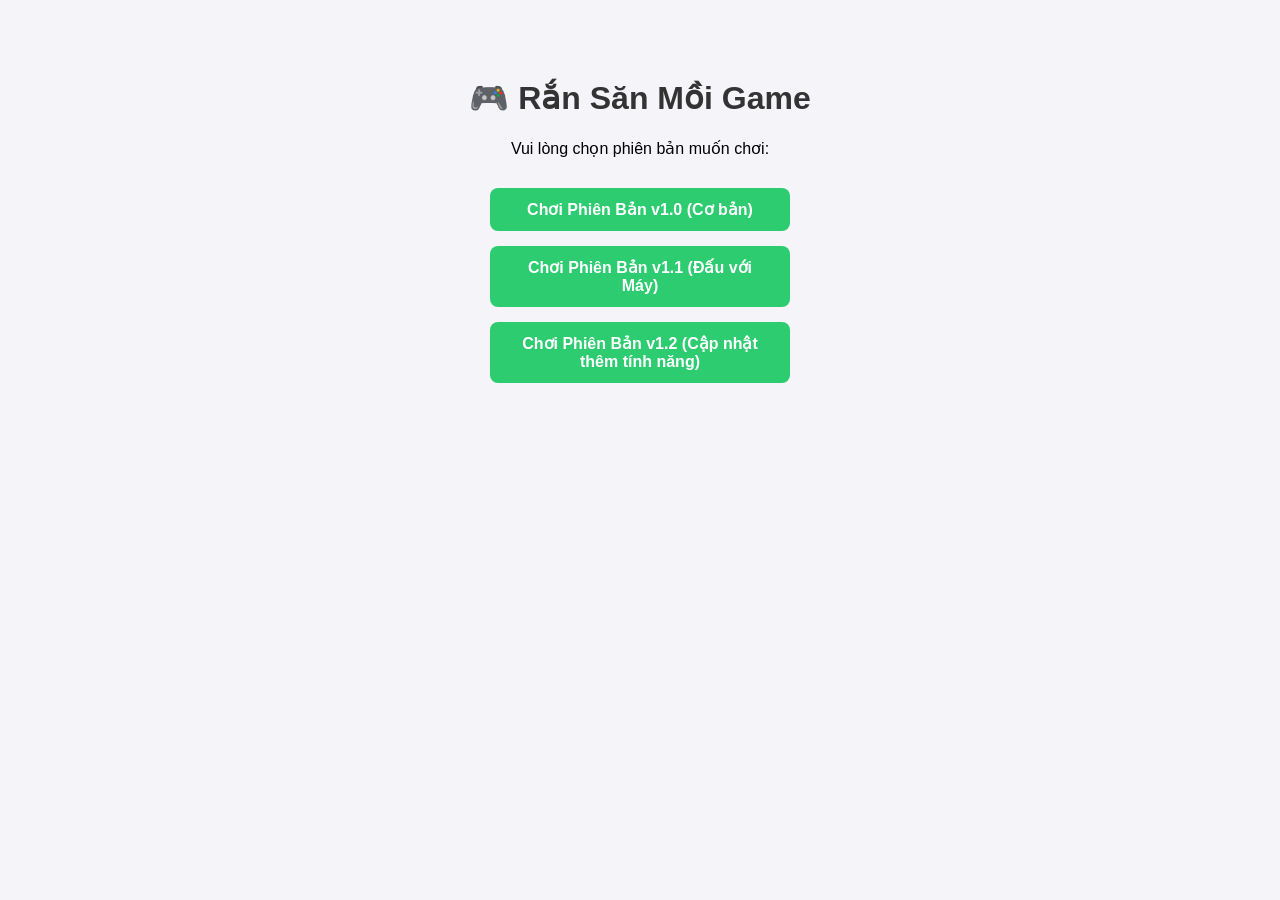
==== index.html @ 2771361f "Rename Index.html to index.html" ====
<!DOCTYPE html>
<html lang="vi">
<head>
  <meta charset="UTF-8">
  <meta name="viewport" content="width=device-width, initial-scale=1.0">
  <title> Rắn Săn Mồi - Chọn phiên bản</title>
  <style>
    body {
      font-family: Arial, sans-serif;
      text-align: center;
      background-color: #f4f4f9;
      padding: 50px 20px;
    }
    h1 { color: #333; }
    .btn-container {
      margin-top: 30px;
      display: flex;
      flex-direction: column;
      gap: 15px;
      max-width: 300px;
      margin-left: auto;
      margin-right: auto;
    }
    a.btn {
      display: block;
      padding: 12px 20px;
      background-color: #2ecc71;
      color: white;
      text-decoration: none;
      font-weight: bold;
      border-radius: 8px;
      transition: 0.2s;
    }
    a.btn:hover { background-color: #27ae60; }
  </style>
</head>
<body>
  <h1>🎮 Rắn Săn Mồi Game</h1>
  <p>Vui lòng chọn phiên bản muốn chơi:</p>

  <div class="btn-container">
    <a href="./v1.0/" class="btn">Chơi Phiên Bản v1.0 (Cơ bản)</a>
    <a href="./v1.1/" class="btn">Chơi Phiên Bản v1.1 (Đấu với Máy)</a>
    <a href="./v1.2/" class="btn">Chơi Phiên Bản v1.2 (Cập nhật thêm tính năng)</a>

    <!-- Sau này có v2.0 chỉ cần bỏ câu lệnh bên dưới ra: -->
    <!-- <a href="./v2.0/" class="btn">Chơi Phiên Bản v2.0 (Mới nhất)</a> -->
  </div>
</body>
</html>
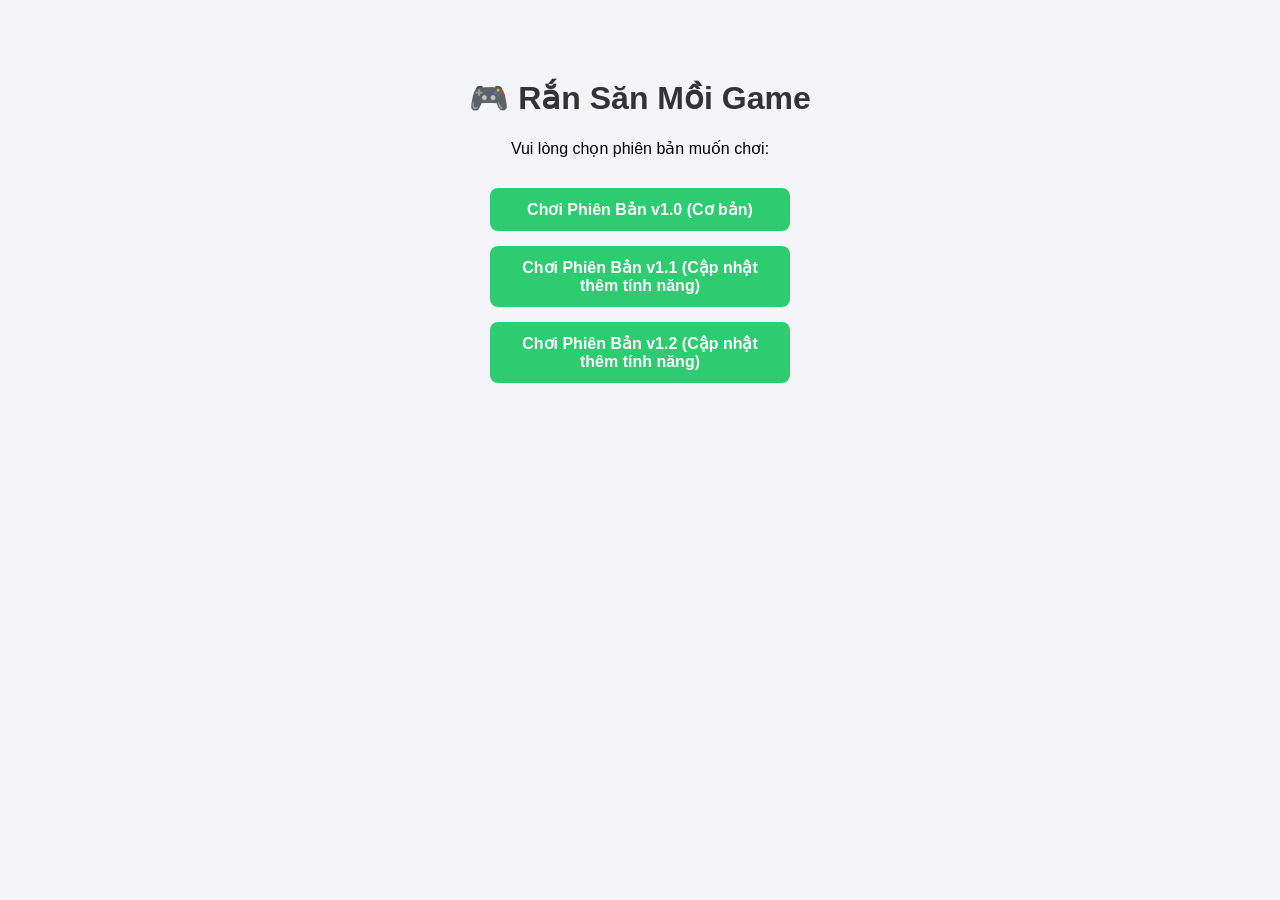
==== commit e21b49a9: "Update index.html" ====
--- a/index.html
+++ b/index.html
@@ -40,7 +40,7 @@
 
   <div class="btn-container">
     <a href="./v1.0/" class="btn">Chơi Phiên Bản v1.0 (Cơ bản)</a>
-    <a href="./v1.1/" class="btn">Chơi Phiên Bản v1.1 (Đấu với Máy)</a>
+    <a href="./v1.1/" class="btn">Chơi Phiên Bản v1.1 (Cập nhật thêm tính năng)</a>
     <a href="./v1.2/" class="btn">Chơi Phiên Bản v1.2 (Cập nhật thêm tính năng)</a>
 
     <!-- Sau này có v2.0 chỉ cần bỏ câu lệnh bên dưới ra: -->
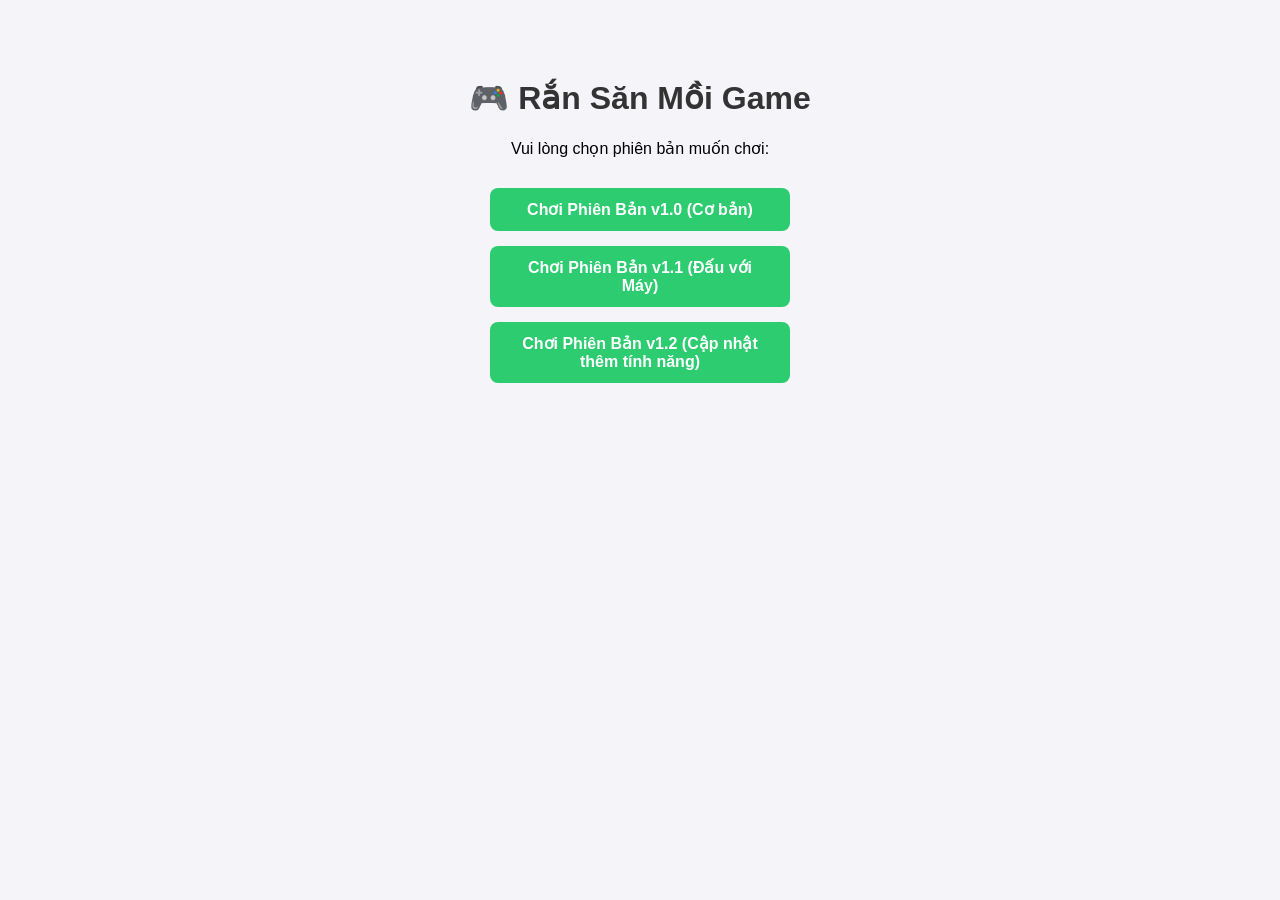
==== commit 99e1390d: "Update index.html" ====
--- a/index.html
+++ b/index.html
@@ -3,7 +3,7 @@
 <head>
   <meta charset="UTF-8">
   <meta name="viewport" content="width=device-width, initial-scale=1.0">
-  <title> Rắn Săn Mồi - Chọn phiên bản</title>
+  <title>Rắn Săn Mồi - Chọn phiên bản</title>
   <style>
     body {
       font-family: Arial, sans-serif;
@@ -40,7 +40,7 @@
 
   <div class="btn-container">
     <a href="./v1.0/" class="btn">Chơi Phiên Bản v1.0 (Cơ bản)</a>
-    <a href="./v1.1/" class="btn">Chơi Phiên Bản v1.1 (Cập nhật thêm tính năng)</a>
+    <a href="./v1.1/" class="btn">Chơi Phiên Bản v1.1 (Đấu với Máy)</a>
     <a href="./v1.2/" class="btn">Chơi Phiên Bản v1.2 (Cập nhật thêm tính năng)</a>
 
     <!-- Sau này có v2.0 chỉ cần bỏ câu lệnh bên dưới ra: -->
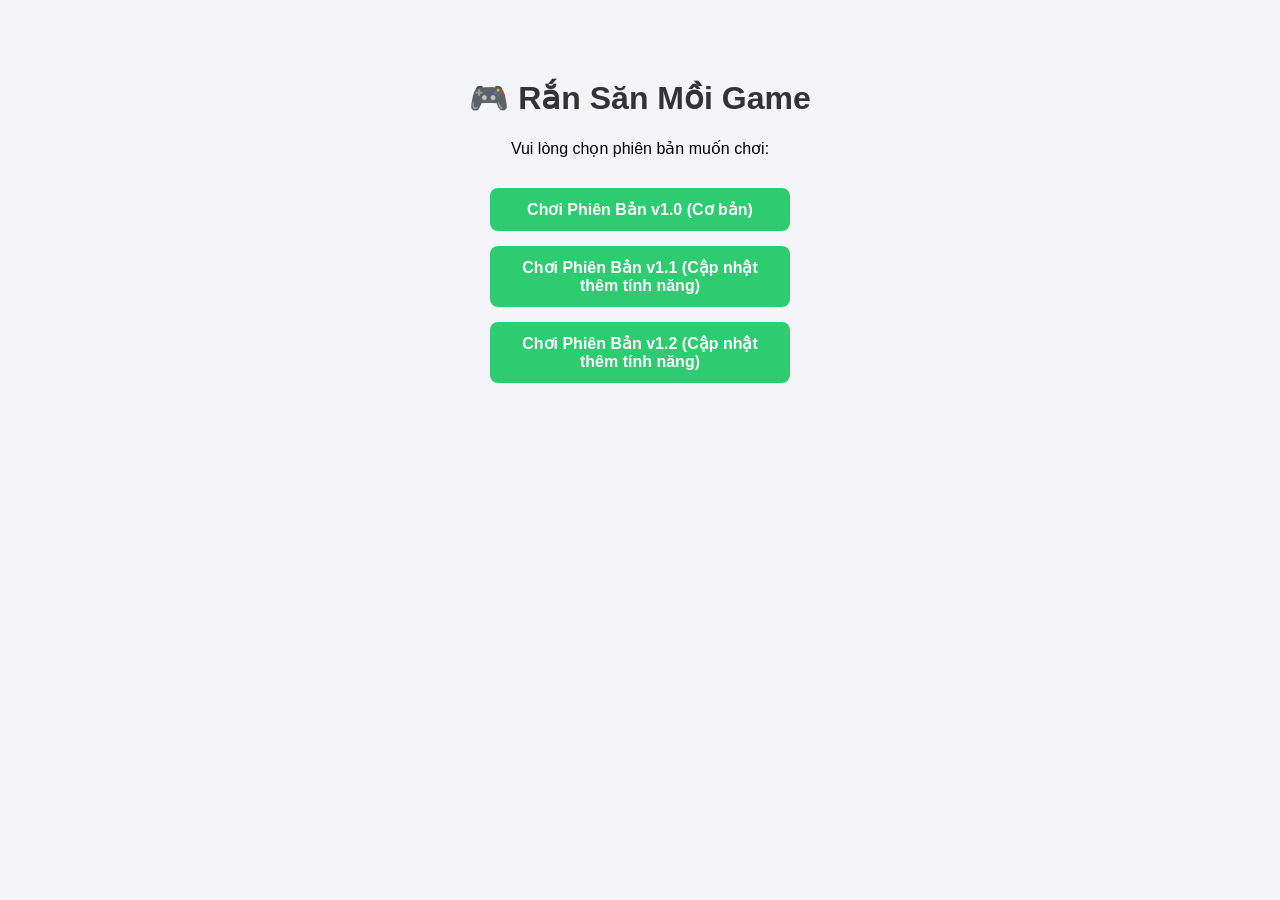
==== commit a41de2ed: "Update index.html" ====
--- a/index.html
+++ b/index.html
@@ -40,7 +40,7 @@
 
   <div class="btn-container">
     <a href="./v1.0/" class="btn">Chơi Phiên Bản v1.0 (Cơ bản)</a>
-    <a href="./v1.1/" class="btn">Chơi Phiên Bản v1.1 (Đấu với Máy)</a>
+    <a href="./v1.1/" class="btn">Chơi Phiên Bản v1.1 (Cập nhật thêm tính năng)</a>
     <a href="./v1.2/" class="btn">Chơi Phiên Bản v1.2 (Cập nhật thêm tính năng)</a>
 
     <!-- Sau này có v2.0 chỉ cần bỏ câu lệnh bên dưới ra: -->
